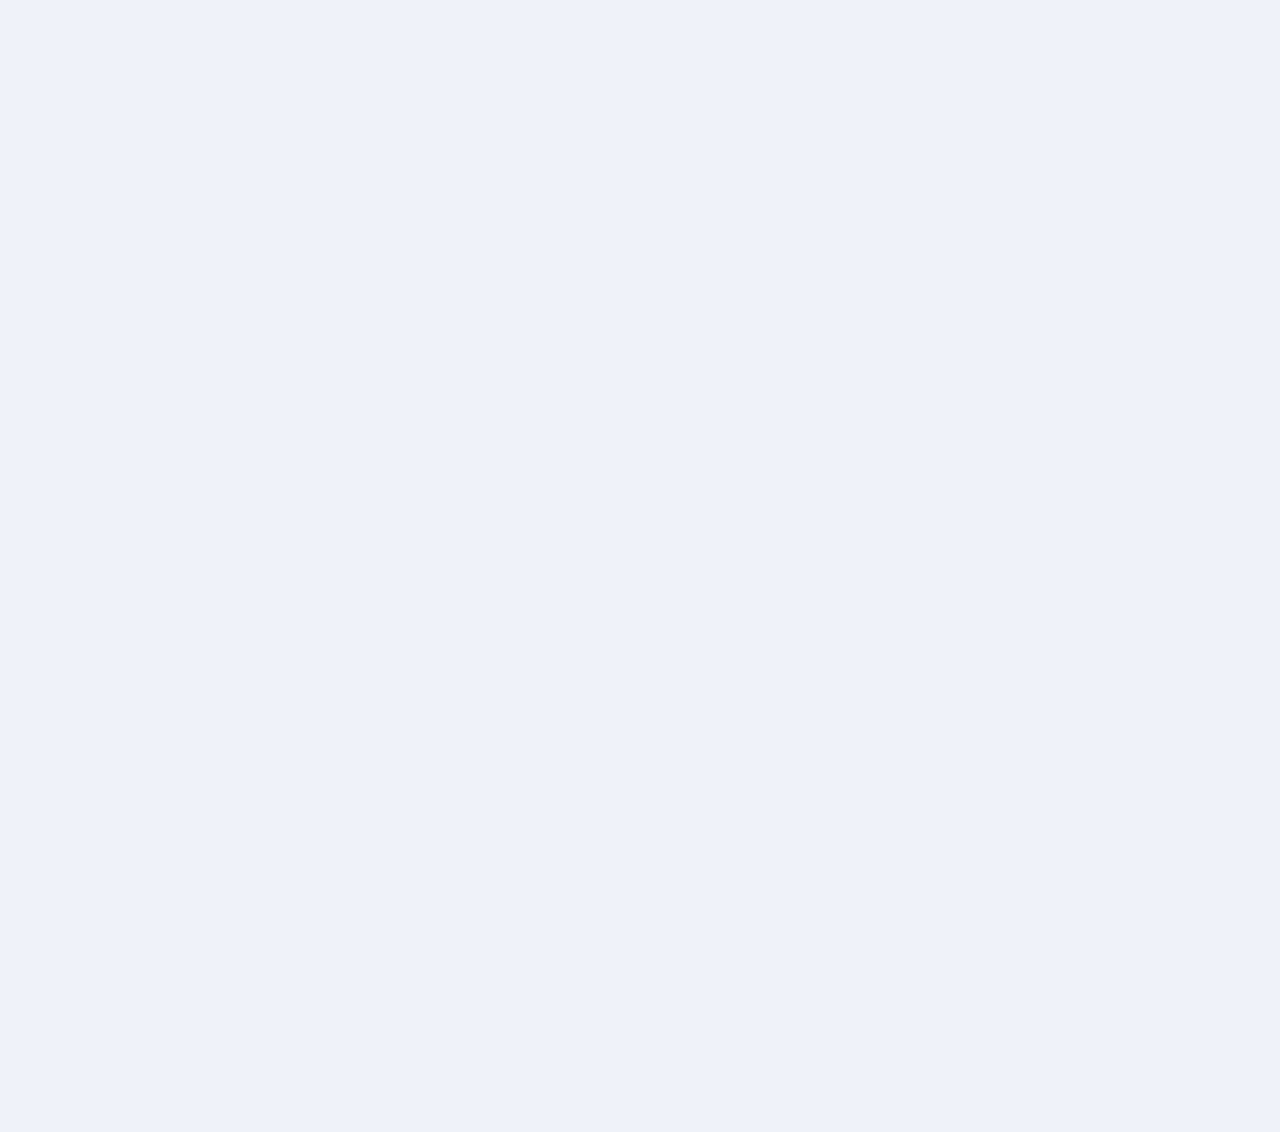
==== access/checkout.html @ b3e21b14 "Initial commit" ====
<!DOCTYPE html>
<html lang="pt-BR">
<head>
    <meta charset="UTF-8">
    <meta name="viewport" content="width=device-width, initial-scale=1.0">
    <title>Assinatura para Profissionais - Clube dos Parceiros</title>
    <script src="https://cdn.tailwindcss.com"></script>
    <link href="https://fonts.googleapis.com/css2?family=Inter:wght@300;400;500;600;700&display=swap" rel="stylesheet">
    <link rel="stylesheet" href="../assets/theme.css">
    <!-- Lucide Icons -->
    <script src="https://unpkg.com/lucide@latest"></script>
    <!-- AOS Animate on Scroll -->
    <link href="https://unpkg.com/aos@2.3.1/dist/aos.css" rel="stylesheet">
    <script src="https://unpkg.com/aos@2.3.1/dist/aos.js"></script>
    
    <style>
        body {
            font-family: 'Inter', sans-serif;
            scroll-behavior: smooth;
            overflow-x: hidden;
        }
        h1 { font-size: 32px !important; line-height: 1.2 !important; }
        h2, h3 { font-size: 22px !important; line-height: 1.25 !important; }
        p { font-size: 20px !important; line-height: 1.4 !important; }
        .bg-professional-blue {
            background-color: #1E3A8A;
        }
        .text-professional-blue {
            color: #1E3A8A;
        }
        .border-professional-blue {
            border-color: #1E3A8A;
        }
        .card-shadow {
            box-shadow: 0 10px 25px -5px rgba(0, 0, 0, 0.1), 0 8px 10px -6px rgba(0, 0, 0, 0.1);
        }
        /* Animação personalizada para o Check */
        .check-animate {
            transition: transform 0.3s ease;
        }
        .group:hover .check-animate {
            transform: scale(1.2);
        }
    </style>
</head>
<body class="bg-slate-50 text-gray-900">

    <!-- Seção de Hero / Assinatura -->
    <section class="py-16 px-4 sm:px-6 lg:px-8">
        <div class="max-w-4xl mx-auto text-center mb-12" data-aos="fade-up">
            <!-- Badge -->
            <span class="inline-block px-3 py-1 mb-4 text-xs font-bold tracking-widest text-professional-blue uppercase bg-blue-100 rounded-full">
                Disponível em todo Brasil
            </span>
            
            <!-- Título Principal -->
            <h1 class="text-3xl md:text-5xl font-extrabold text-gray-900 tracking-tight mb-4">
                Crie seu perfil profissional e <br class="hidden md:block"> comece a receber clientes
            </h1>
            
            <!-- Subtítulo -->
            <p class="text-lg text-gray-600 max-w-2xl mx-auto">
                Por apenas <span class="font-bold text-gray-900">R$5 por mês</span>, você cria seu perfil no Clube dos Parceiros e aparece para pessoas que estão procurando serviços de manutenção na sua região.
            </p>
        </div>

        <!-- Card de Plano Centralizado -->
        <div class="max-w-md mx-auto" data-aos="zoom-in" data-aos-delay="200">
            <div class="bg-white rounded-3xl p-8 border border-gray-100 card-shadow relative overflow-hidden transition-all duration-300 hover:shadow-2xl hover:-translate-y-2">
                <div class="text-center mb-8">
                    <h3 class="text-xl font-bold text-gray-900 mb-2">Plano Profissional</h3>
                    <div class="flex items-center justify-center gap-1">
                        <span class="text-2xl font-semibold text-gray-900">R$</span>
                        <span class="text-6xl font-black text-professional-blue">5</span>
                        <span class="text-gray-500 font-medium">/ mês</span>
                    </div>
                    <p class="mt-4 text-sm text-gray-500 font-medium">
                        Sem contrato • Cancele quando quiser
                    </p>
                </div>

                <!-- Benefícios -->
                <div class="space-y-4 mb-8">
                    <div class="flex items-start gap-3 text-gray-700 group cursor-default">
                        <i data-lucide="check-circle-2" class="w-5 h-5 text-green-500 mt-0.5 flex-shrink-0 check-animate"></i>
                        <span class="text-sm">Criar perfil profissional completo</span>
                    </div>
                    <div class="flex items-start gap-3 text-gray-700 group cursor-default">
                        <i data-lucide="check-circle-2" class="w-5 h-5 text-green-500 mt-0.5 flex-shrink-0 check-animate"></i>
                        <span class="text-sm">Aparecer nas buscas de clientes</span>
                    </div>
                    <div class="flex items-start gap-3 text-gray-700 group cursor-default">
                        <i data-lucide="check-circle-2" class="w-5 h-5 text-green-500 mt-0.5 flex-shrink-0 check-animate"></i>
                        <span class="text-sm">Receber pedidos de orçamento</span>
                    </div>
                    <div class="flex items-start gap-3 text-gray-700 group cursor-default">
                        <i data-lucide="check-circle-2" class="w-5 h-5 text-green-500 mt-0.5 flex-shrink-0 check-animate"></i>
                        <span class="text-sm">Mostrar telefone e WhatsApp</span>
                    </div>
                    <div class="flex items-start gap-3 text-gray-700 group cursor-default">
                        <i data-lucide="check-circle-2" class="w-5 h-5 text-green-500 mt-0.5 flex-shrink-0 check-animate"></i>
                        <span class="text-sm">Divulgar seus serviços no site</span>
                    </div>
                    <div class="flex items-start gap-3 text-gray-700 group cursor-default">
                        <i data-lucide="check-circle-2" class="w-5 h-5 text-green-500 mt-0.5 flex-shrink-0 check-animate"></i>
                        <span class="text-sm">Alcance clientes da sua região</span>
                    </div>
                </div>

                <!-- Botão CTA -->
                <div class="text-center">
                    <a href="subscribe.php" class="block w-full bg-professional-blue hover:bg-blue-800 text-white font-bold py-4 px-6 rounded-2xl transition-all transform hover:scale-[1.05] active:scale-95 shadow-lg shadow-blue-200">
                        Assinar e continuar
                    </a>
                    <a href="login.php?mode=login" class="mt-3 block w-full border-2 border-gray-200 hover:border-professional-blue text-gray-800 font-bold py-3 px-6 rounded-2xl transition-all hover:text-professional-blue bg-white">
                        Entrar (já paguei)
                    </a>
                    <p class="mt-4 text-xs text-gray-400">
                        Leva menos de 2 minutos para começar.
                    </p>
                </div>
            </div>
        </div>
    </section>

    <!-- Como Funciona (3 Passos) -->
    <section class="py-16 bg-white overflow-hidden">
        <div class="max-w-6xl mx-auto px-4 sm:px-6 lg:px-8">
            <h2 class="text-2xl md:text-3xl font-bold text-center text-gray-900 mb-12" data-aos="fade-up">Como funciona</h2>
            
            <div class="grid grid-cols-1 md:grid-cols-3 gap-8">
                <!-- Passo 1 -->
                <div class="text-center group" data-aos="fade-right" data-aos-delay="100">
                    <div class="w-20 h-20 bg-blue-50 text-professional-blue rounded-3xl flex items-center justify-center mx-auto mb-6 group-hover:bg-professional-blue group-hover:text-white transition-all duration-500 transform group-hover:rotate-6">
                        <i data-lucide="user-plus" class="w-10 h-10"></i>
                    </div>
                    <h4 class="font-bold text-lg mb-2 text-gray-900">Passo 1</h4>
                    <p class="text-gray-600">Crie seu perfil profissional</p>
                </div>
                <!-- Passo 2 -->
                <div class="text-center group" data-aos="fade-up" data-aos-delay="200">
                    <div class="w-20 h-20 bg-blue-50 text-professional-blue rounded-3xl flex items-center justify-center mx-auto mb-6 group-hover:bg-professional-blue group-hover:text-white transition-all duration-500 transform group-hover:-rotate-6">
                        <i data-lucide="map-pin" class="w-10 h-10"></i>
                    </div>
                    <h4 class="font-bold text-lg mb-2 text-gray-900">Passo 2</h4>
                    <p class="text-gray-600">Escolha seus serviços e região</p>
                </div>
                <!-- Passo 3 -->
                <div class="text-center group" data-aos="fade-left" data-aos-delay="300">
                    <div class="w-20 h-20 bg-blue-50 text-professional-blue rounded-3xl flex items-center justify-center mx-auto mb-6 group-hover:bg-professional-blue group-hover:text-white transition-all duration-500 transform group-hover:rotate-6">
                        <i data-lucide="message-square" class="w-10 h-10"></i>
                    </div>
                    <h4 class="font-bold text-lg mb-2 text-gray-900">Passo 3</h4>
                    <p class="text-gray-600">Comece a receber contatos de clientes</p>
                </div>
            </div>
        </div>
    </section>

    <!-- Prova Social -->
    <section class="py-16 bg-gray-50 overflow-hidden">
        <div class="max-w-4xl mx-auto px-4 text-center">
            <h2 class="text-2xl md:text-3xl font-bold text-gray-900 mb-4" data-aos="fade-up">Profissionais já estão se cadastrando</h2>
            <p class="text-gray-600 mb-10 leading-relaxed" data-aos="fade-up" data-aos-delay="100">
                Eletricistas, encanadores, técnicos de ar-condicionado e diversos especialistas já estão usando a plataforma para conseguir novos clientes.
            </p>
            
            <!-- Mock de Avatares -->
            <div class="flex justify-center -space-x-4" data-aos="zoom-in" data-aos-delay="200">
                <img class="w-14 h-14 rounded-full border-4 border-white object-cover shadow-sm transition-transform hover:scale-110 hover:z-10" src="https://images.unsplash.com/photo-1540569014015-19a7be504e3a?w=100&h=100&fit=crop" alt="Profissional 1">
                <img class="w-14 h-14 rounded-full border-4 border-white object-cover shadow-sm transition-transform hover:scale-110 hover:z-10" src="https://images.unsplash.com/photo-1544723795-3fb6469f5b39?w=100&h=100&fit=crop" alt="Profissional 2">
                <img class="w-14 h-14 rounded-full border-4 border-white object-cover shadow-sm transition-transform hover:scale-110 hover:z-10" src="https://images.unsplash.com/photo-1507003211169-0a1dd7228f2d?w=100&h=100&fit=crop" alt="Profissional 3">
                <div class="w-14 h-14 rounded-full border-4 border-white bg-blue-500 text-white flex items-center justify-center text-xs font-bold transition-transform hover:scale-110 hover:z-10 cursor-default">+150</div>
            </div>
        </div>
    </section>

    <!-- Rodapé da Seção -->
    <footer class="py-12 border-t border-gray-200" data-aos="fade-in">
        <div class="max-w-4xl mx-auto px-4 text-center">
            <p class="text-sm text-gray-500 italic">
                A assinatura serve apenas para manter seu perfil ativo e visível dentro da plataforma.
            </p>
        </div>
    </footer>

    <script>
        // Inicializa os ícones Lucide
        lucide.createIcons();

        // Inicializa as animações AOS
        AOS.init({
            duration: 800,
            once: true,
            offset: 100,
            easing: 'ease-out-cubic'
        });
    </script>
</body>
</html>
---- assets/theme.css ----
@import url('https://fonts.googleapis.com/css2?family=Inter:wght@100..900&display=swap');

/* Tema visual compartilhado entre as paginas principais */
:root {
    --flow-bg: #f0f4f8;
    --flow-surface: #ffffff;
    --flow-text: #0f172a;
    --flow-muted: #64748b;
    --flow-border: #d9e2ec;
    --flow-primary: #1e3a8a;
    --flow-primary-hover: #1e40af;
    --flow-primary-soft: #eff6ff;
}

body {
    font-family: 'Inter', sans-serif;
    background: var(--flow-bg);
    color: var(--flow-text);
}

.top-header {
    background: var(--flow-surface);
    border-bottom: 1px solid var(--flow-border);
}

.brand-icon {
    width: 44px;
    height: 44px;
    border-radius: 10px;
    background: var(--flow-primary);
    display: inline-flex;
    align-items: center;
    justify-content: center;
    overflow: hidden;
    box-shadow: 0 2px 8px rgba(30, 58, 138, 0.18);
}

.brand-icon img {
    width: 100%;
    height: 100%;
    object-fit: contain;
    padding: 6px;
}

.brand-title {
    color: var(--flow-primary);
    font-size: 1.05rem;
    font-weight: 800;
    line-height: 1.1;
    letter-spacing: -0.01em;
    white-space: nowrap;
}

.bg-navy {
    background-color: var(--flow-primary);
}

.bg-navy:hover {
    background-color: var(--flow-primary-hover);
}

.card-shadow {
    box-shadow: 0 4px 6px -1px rgba(15, 23, 42, 0.05), 0 2px 4px -1px rgba(15, 23, 42, 0.03);
}

.card-shadow:hover {
    box-shadow: 0 10px 24px rgba(15, 23, 42, 0.08), 0 4px 10px rgba(15, 23, 42, 0.05);
}

.pro-card {
    background: var(--flow-surface);
    border-radius: 1rem;
    border: 1px solid #e2e8f0;
    box-shadow: 0 4px 6px -1px rgba(0, 0, 0, 0.05);
}
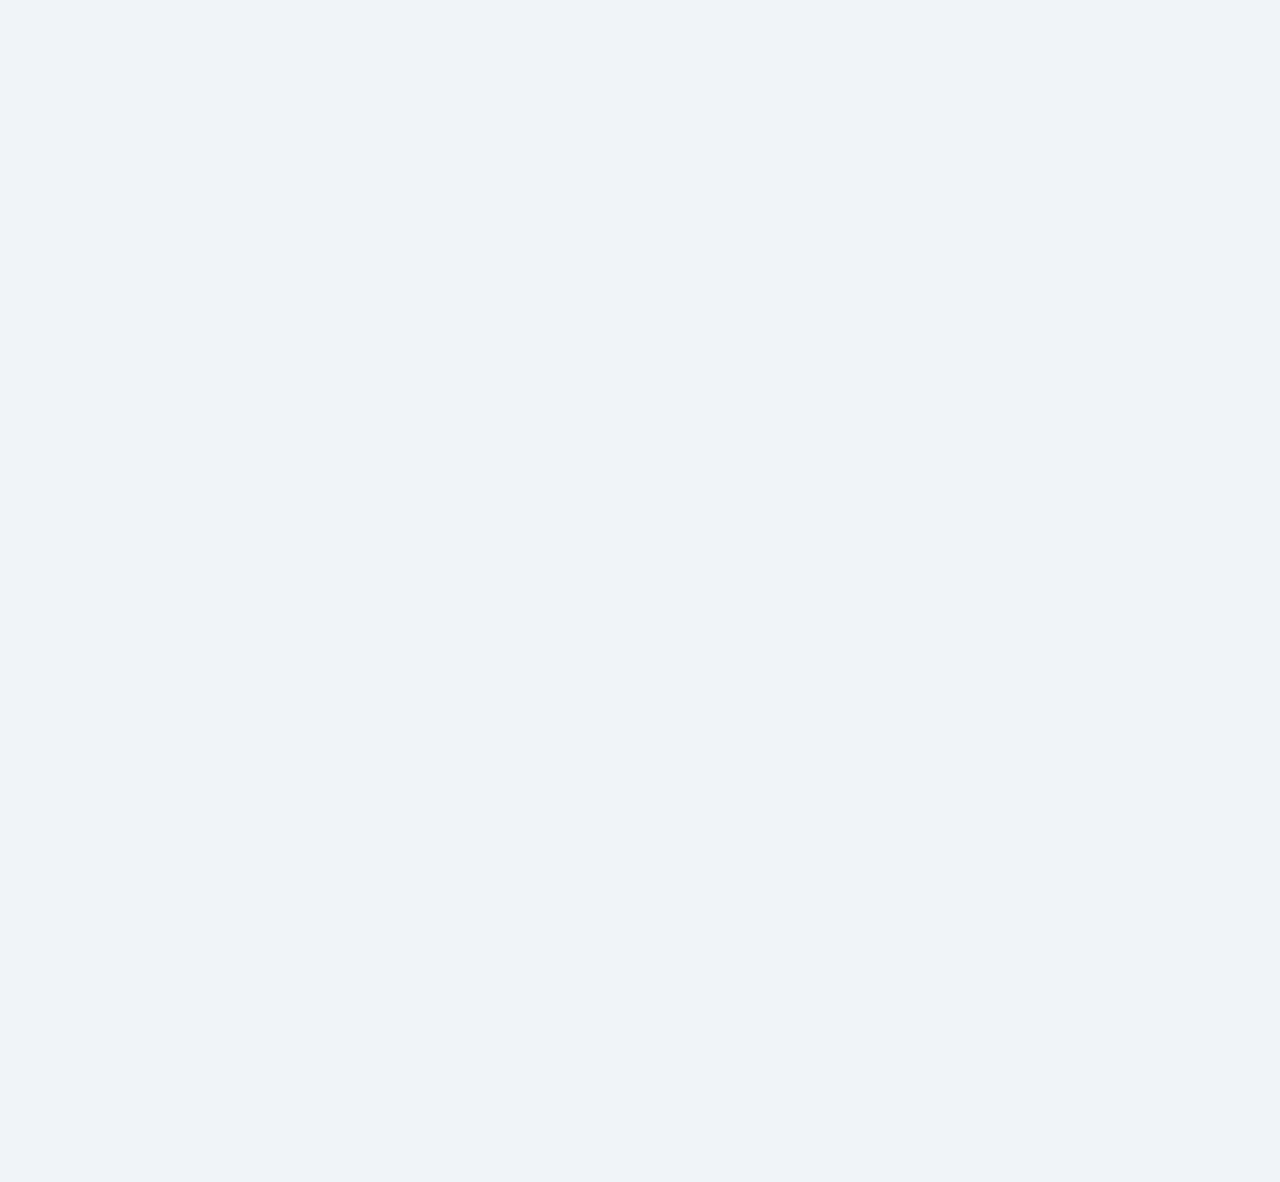
==== commit d732bdcf: "Restore access pages and Stripe endpoints" ====
--- a/access/checkout.html
+++ b/access/checkout.html
@@ -77,6 +77,9 @@
                     <p class="mt-4 text-sm text-gray-500 font-medium">
                         Sem contrato • Cancele quando quiser
                     </p>
+                    <p class="mt-2 text-xs text-gray-500">
+                        <a class="underline" href="login.php?mode=login&next=%2Faccess%2Fcheckout.html">Fazer login</a> para continuar.
+                    </p>
                 </div>
 
                 <!-- Benefícios -->
@@ -109,12 +112,9 @@
 
                 <!-- Botão CTA -->
                 <div class="text-center">
-                    <a href="subscribe.php" class="block w-full bg-professional-blue hover:bg-blue-800 text-white font-bold py-4 px-6 rounded-2xl transition-all transform hover:scale-[1.05] active:scale-95 shadow-lg shadow-blue-200">
-                        Assinar e continuar
-                    </a>
-                    <a href="login.php?mode=login" class="mt-3 block w-full border-2 border-gray-200 hover:border-professional-blue text-gray-800 font-bold py-3 px-6 rounded-2xl transition-all hover:text-professional-blue bg-white">
-                        Entrar (já paguei)
-                    </a>
+                    <button id="startCheckoutBtn" class="block w-full bg-professional-blue hover:bg-blue-800 text-white font-bold py-4 px-6 rounded-2xl transition-all transform hover:scale-[1.05] active:scale-95 shadow-lg shadow-blue-200">
+                        Assinar agora
+                    </button>
                     <p class="mt-4 text-xs text-gray-400">
                         Leva menos de 2 minutos para começar.
                     </p>
@@ -187,6 +187,38 @@
     <script>
         // Inicializa os ícones Lucide
         lucide.createIcons();
+
+        async function startCheckout() {
+            const btn = document.getElementById('startCheckoutBtn');
+            if (btn) {
+                btn.disabled = true;
+                btn.textContent = 'Abrindo checkout...';
+            }
+
+            try {
+                const res = await fetch('create_checkout_session.php', { method: 'POST' });
+                const data = await res.json().catch(() => ({}));
+                if (!res.ok || !data.ok || !data.url) {
+                    throw new Error(data.message || 'Não foi possível iniciar o checkout.');
+                }
+                window.location.href = data.url;
+            } catch (e) {
+                alert(e.message || 'Erro ao iniciar checkout.');
+            } finally {
+                if (btn) {
+                    btn.disabled = false;
+                    btn.textContent = 'Assinar agora';
+                }
+            }
+        }
+
+        const startBtn = document.getElementById('startCheckoutBtn');
+        if (startBtn) {
+            startBtn.addEventListener('click', (ev) => {
+                ev.preventDefault();
+                startCheckout();
+            });
+        }
 
         // Inicializa as animações AOS
         AOS.init({
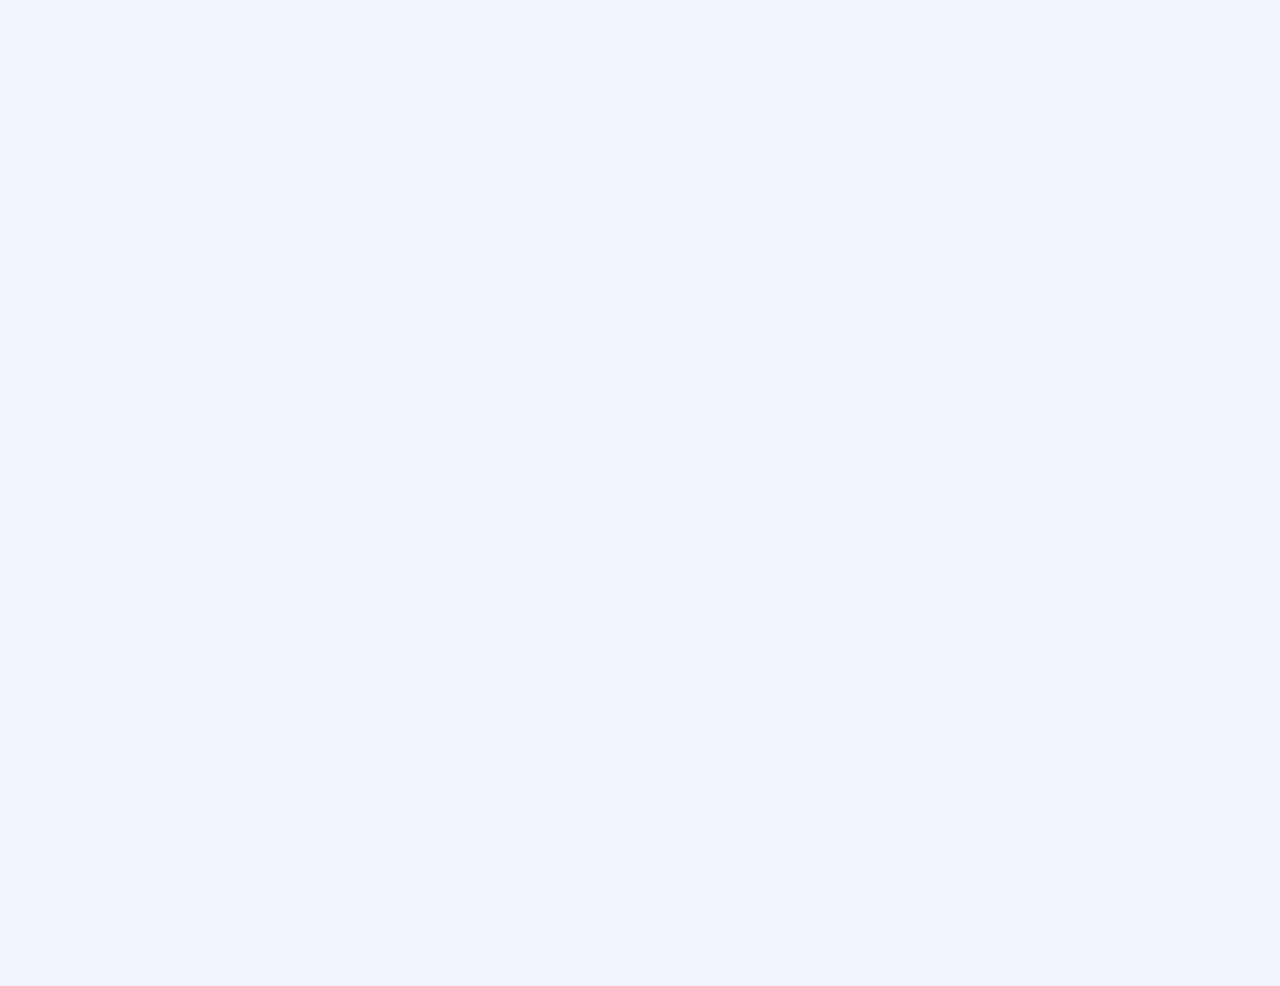
==== commit 98c3839b: "Fix checkout auth/admin + branding + responsiveness" ====
--- a/access/checkout.html
+++ b/access/checkout.html
@@ -19,9 +19,7 @@
             scroll-behavior: smooth;
             overflow-x: hidden;
         }
-        h1 { font-size: 32px !important; line-height: 1.2 !important; }
-        h2, h3 { font-size: 22px !important; line-height: 1.25 !important; }
-        p { font-size: 20px !important; line-height: 1.4 !important; }
+        /* Mantém o Tailwind no controle dos tamanhos responsivos */
         .bg-professional-blue {
             background-color: #1E3A8A;
         }
@@ -46,7 +44,7 @@
 <body class="bg-slate-50 text-gray-900">
 
     <!-- Seção de Hero / Assinatura -->
-    <section class="py-16 px-4 sm:px-6 lg:px-8">
+    <section class="py-12 sm:py-16 px-4 sm:px-6 lg:px-8">
         <div class="max-w-4xl mx-auto text-center mb-12" data-aos="fade-up">
             <!-- Badge -->
             <span class="inline-block px-3 py-1 mb-4 text-xs font-bold tracking-widest text-professional-blue uppercase bg-blue-100 rounded-full">
@@ -66,12 +64,12 @@
 
         <!-- Card de Plano Centralizado -->
         <div class="max-w-md mx-auto" data-aos="zoom-in" data-aos-delay="200">
-            <div class="bg-white rounded-3xl p-8 border border-gray-100 card-shadow relative overflow-hidden transition-all duration-300 hover:shadow-2xl hover:-translate-y-2">
+            <div class="bg-white rounded-3xl p-6 sm:p-8 border border-gray-100 card-shadow relative overflow-hidden transition-all duration-300 hover:shadow-2xl hover:-translate-y-2">
                 <div class="text-center mb-8">
                     <h3 class="text-xl font-bold text-gray-900 mb-2">Plano Profissional</h3>
                     <div class="flex items-center justify-center gap-1">
                         <span class="text-2xl font-semibold text-gray-900">R$</span>
-                        <span class="text-6xl font-black text-professional-blue">5</span>
+                        <span class="text-5xl sm:text-6xl font-black text-professional-blue">5</span>
                         <span class="text-gray-500 font-medium">/ mês</span>
                     </div>
                     <p class="mt-4 text-sm text-gray-500 font-medium">
@@ -124,31 +122,31 @@
     </section>
 
     <!-- Como Funciona (3 Passos) -->
-    <section class="py-16 bg-white overflow-hidden">
+    <section class="py-12 sm:py-16 bg-white overflow-hidden">
         <div class="max-w-6xl mx-auto px-4 sm:px-6 lg:px-8">
             <h2 class="text-2xl md:text-3xl font-bold text-center text-gray-900 mb-12" data-aos="fade-up">Como funciona</h2>
             
             <div class="grid grid-cols-1 md:grid-cols-3 gap-8">
                 <!-- Passo 1 -->
                 <div class="text-center group" data-aos="fade-right" data-aos-delay="100">
-                    <div class="w-20 h-20 bg-blue-50 text-professional-blue rounded-3xl flex items-center justify-center mx-auto mb-6 group-hover:bg-professional-blue group-hover:text-white transition-all duration-500 transform group-hover:rotate-6">
-                        <i data-lucide="user-plus" class="w-10 h-10"></i>
+                    <div class="w-16 h-16 sm:w-20 sm:h-20 bg-blue-50 text-professional-blue rounded-3xl flex items-center justify-center mx-auto mb-6 group-hover:bg-professional-blue group-hover:text-white transition-all duration-500 transform group-hover:rotate-6">
+                        <i data-lucide="user-plus" class="w-8 h-8 sm:w-10 sm:h-10"></i>
                     </div>
                     <h4 class="font-bold text-lg mb-2 text-gray-900">Passo 1</h4>
                     <p class="text-gray-600">Crie seu perfil profissional</p>
                 </div>
                 <!-- Passo 2 -->
                 <div class="text-center group" data-aos="fade-up" data-aos-delay="200">
-                    <div class="w-20 h-20 bg-blue-50 text-professional-blue rounded-3xl flex items-center justify-center mx-auto mb-6 group-hover:bg-professional-blue group-hover:text-white transition-all duration-500 transform group-hover:-rotate-6">
-                        <i data-lucide="map-pin" class="w-10 h-10"></i>
+                    <div class="w-16 h-16 sm:w-20 sm:h-20 bg-blue-50 text-professional-blue rounded-3xl flex items-center justify-center mx-auto mb-6 group-hover:bg-professional-blue group-hover:text-white transition-all duration-500 transform group-hover:-rotate-6">
+                        <i data-lucide="map-pin" class="w-8 h-8 sm:w-10 sm:h-10"></i>
                     </div>
                     <h4 class="font-bold text-lg mb-2 text-gray-900">Passo 2</h4>
                     <p class="text-gray-600">Escolha seus serviços e região</p>
                 </div>
                 <!-- Passo 3 -->
                 <div class="text-center group" data-aos="fade-left" data-aos-delay="300">
-                    <div class="w-20 h-20 bg-blue-50 text-professional-blue rounded-3xl flex items-center justify-center mx-auto mb-6 group-hover:bg-professional-blue group-hover:text-white transition-all duration-500 transform group-hover:rotate-6">
-                        <i data-lucide="message-square" class="w-10 h-10"></i>
+                    <div class="w-16 h-16 sm:w-20 sm:h-20 bg-blue-50 text-professional-blue rounded-3xl flex items-center justify-center mx-auto mb-6 group-hover:bg-professional-blue group-hover:text-white transition-all duration-500 transform group-hover:rotate-6">
+                        <i data-lucide="message-square" class="w-8 h-8 sm:w-10 sm:h-10"></i>
                     </div>
                     <h4 class="font-bold text-lg mb-2 text-gray-900">Passo 3</h4>
                     <p class="text-gray-600">Comece a receber contatos de clientes</p>
@@ -158,7 +156,7 @@
     </section>
 
     <!-- Prova Social -->
-    <section class="py-16 bg-gray-50 overflow-hidden">
+    <section class="py-12 sm:py-16 bg-gray-50 overflow-hidden">
         <div class="max-w-4xl mx-auto px-4 text-center">
             <h2 class="text-2xl md:text-3xl font-bold text-gray-900 mb-4" data-aos="fade-up">Profissionais já estão se cadastrando</h2>
             <p class="text-gray-600 mb-10 leading-relaxed" data-aos="fade-up" data-aos-delay="100">
@@ -197,6 +195,10 @@
 
             try {
                 const res = await fetch('create_checkout_session.php', { method: 'POST' });
+                if (res.status === 401) {
+                    window.location.href = 'login.php?mode=login&next=%2Faccess%2Fcheckout.html';
+                    return;
+                }
                 const data = await res.json().catch(() => ({}));
                 if (!res.ok || !data.ok || !data.url) {
                     throw new Error(data.message || 'Não foi possível iniciar o checkout.');
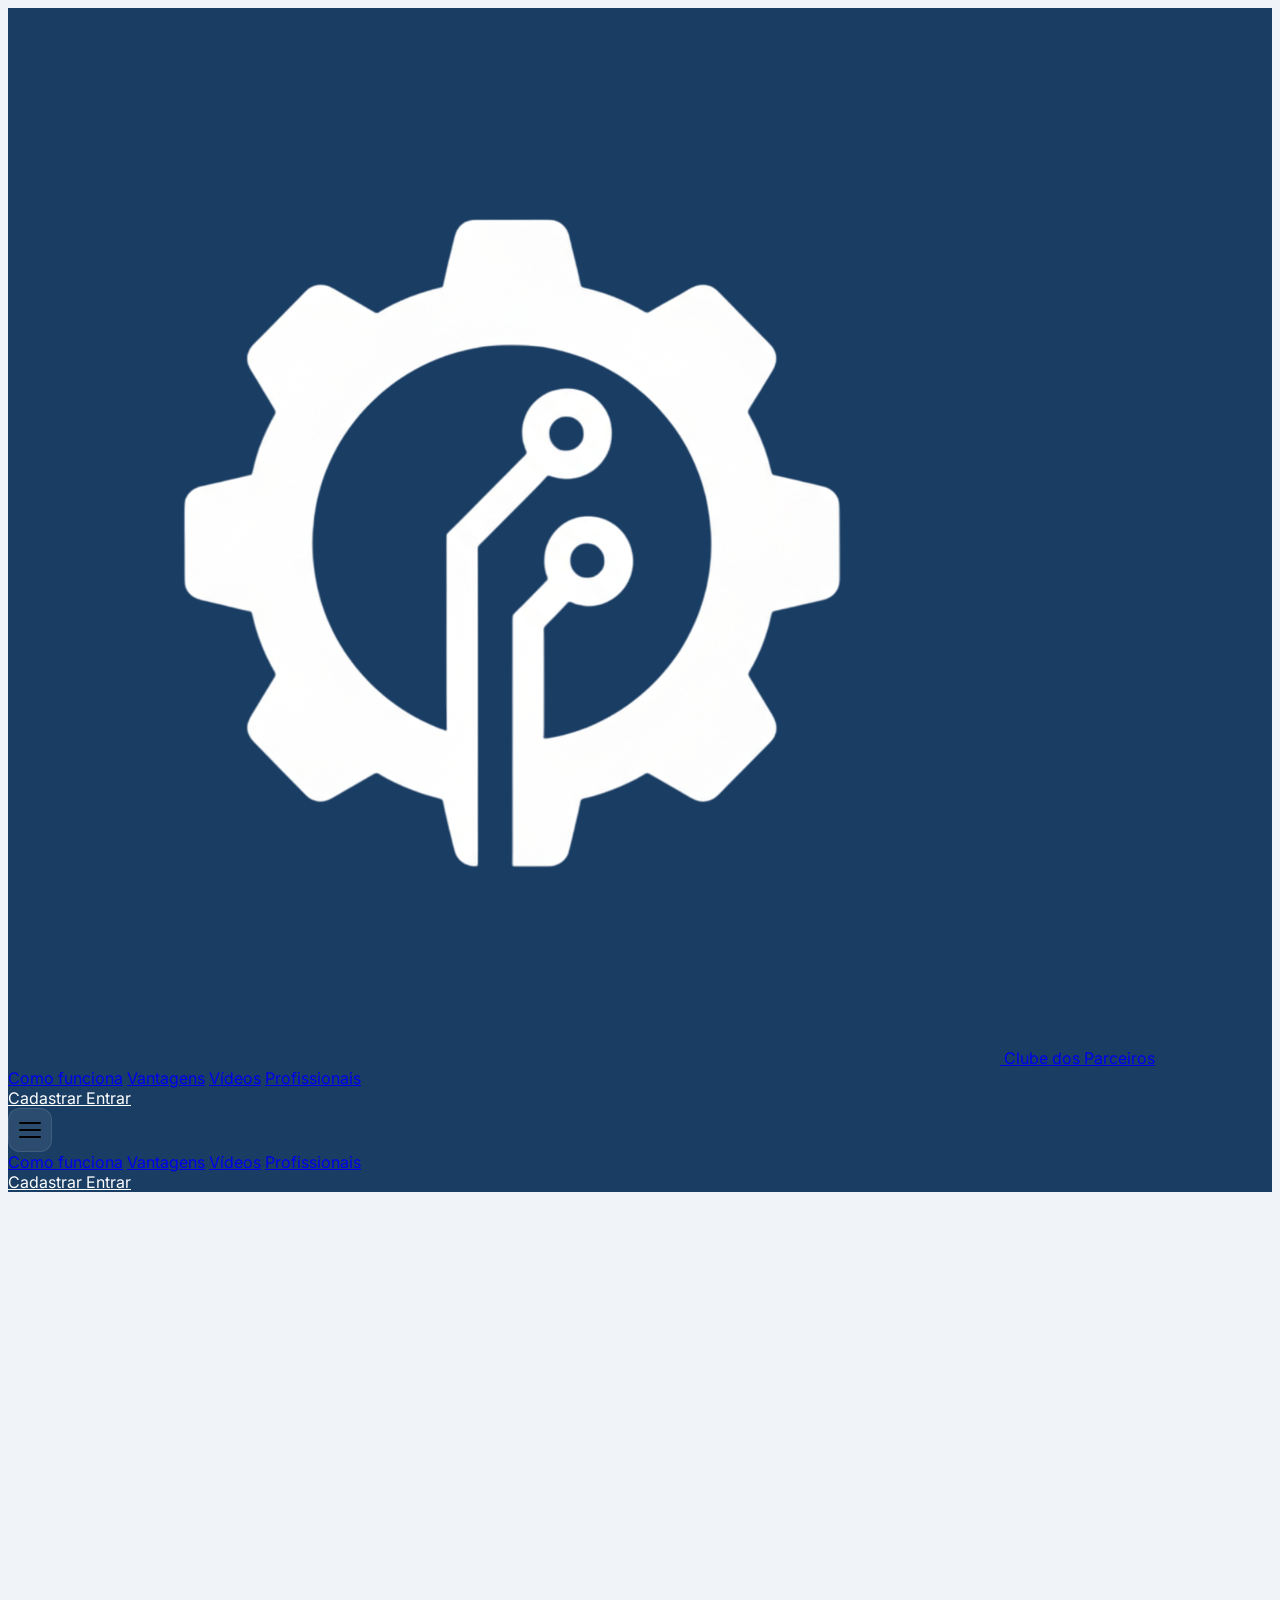
==== commit bb18bbab: "Atualiza projeto local" ====
--- a/access/checkout.html
+++ b/access/checkout.html
@@ -3,10 +3,30 @@
 <head>
     <meta charset="UTF-8">
     <meta name="viewport" content="width=device-width, initial-scale=1.0">
+    <meta name="description" content="Assine o plano profissional do Clube dos Parceiros para criar seu perfil e receber pedidos de orçamento na sua região. Cancelamento a qualquer momento.">
+    <link rel="canonical" href="https://clubedosparceiros.cloud/access/checkout.html">
+    <meta name="robots" content="index,follow,max-image-preview:large,max-snippet:-1,max-video-preview:-1">
+
+    <meta property="og:site_name" content="Clube dos Parceiros">
+    <meta property="og:type" content="website">
+    <meta property="og:title" content="Assinatura para Profissionais - Clube dos Parceiros">
+    <meta property="og:description" content="Crie seu perfil profissional e comece a receber clientes.">
+    <meta property="og:url" content="https://clubedosparceiros.cloud/access/checkout.html">
+    <meta property="og:image" content="https://clubedosparceiros.cloud/img/logo.png">
+    <meta property="og:image:alt" content="Logo do Clube dos Parceiros">
+
+    <meta name="twitter:card" content="summary_large_image">
+    <meta name="twitter:title" content="Assinatura para Profissionais - Clube dos Parceiros">
+    <meta name="twitter:description" content="Crie seu perfil profissional e comece a receber clientes.">
+    <meta name="twitter:image" content="https://clubedosparceiros.cloud/img/logo.png">
+
+    <meta name="theme-color" content="#1A3D63">
     <title>Assinatura para Profissionais - Clube dos Parceiros</title>
     <script src="https://cdn.tailwindcss.com"></script>
+    <link rel="icon" href="/img/logomenor.png" type="image/png">
     <link href="https://fonts.googleapis.com/css2?family=Inter:wght@300;400;500;600;700&display=swap" rel="stylesheet">
-    <link rel="stylesheet" href="../assets/theme.css">
+    <link href="https://fonts.googleapis.com/css2?family=Archivo+Black&display=swap" rel="stylesheet">
+    <link rel="stylesheet" href="../assets/theme.css?v=20260513">
     <!-- Lucide Icons -->
     <script src="https://unpkg.com/lucide@latest"></script>
     <!-- AOS Animate on Scroll -->
@@ -21,13 +41,13 @@
         }
         /* Mantém o Tailwind no controle dos tamanhos responsivos */
         .bg-professional-blue {
-            background-color: #1E3A8A;
+            background-color: var(--flow-primary);
         }
         .text-professional-blue {
-            color: #1E3A8A;
+            color: var(--flow-primary);
         }
         .border-professional-blue {
-            border-color: #1E3A8A;
+            border-color: var(--flow-primary);
         }
         .card-shadow {
             box-shadow: 0 10px 25px -5px rgba(0, 0, 0, 0.1), 0 8px 10px -6px rgba(0, 0, 0, 0.1);
@@ -39,12 +59,65 @@
         .group:hover .check-animate {
             transform: scale(1.2);
         }
+
+        /* Barra do topo (nav) com azul mais escuro */
+        /* Cores e tipografia padronizadas via ../assets/theme.css */
     </style>
 </head>
 <body class="bg-slate-50 text-gray-900">
 
+    <nav class="fixed top-0 w-full z-50 bg-blue-900/95 text-white backdrop-blur-md border-b border-blue-800/60">
+        <div class="container mx-auto px-4 sm:px-6 py-3.5 flex items-center justify-between gap-3">
+            <a href="../index.html" class="shrink-0 flex items-center gap-3 text-white font-black text-base sm:text-xl min-w-0">
+                <img src="../img/logomenor.png" alt="Logo Clube dos Parceiros" class="h-14 sm:h-16 w-auto object-contain">
+                <span class="truncate text-sm sm:text-xl max-w-[170px] sm:max-w-none">Clube dos Parceiros</span>
+            </a>
+
+            <div class="hidden md:flex flex-1 items-center justify-center gap-6 lg:gap-8 text-sm font-medium text-white/85">
+                <a href="../index.html#como-funciona" class="hover:text-white transition-colors">Como funciona</a>
+                <a href="../index.html#vantagens" class="hover:text-white transition-colors">Vantagens</a>
+                <a href="../index.html#videos" class="hover:text-white transition-colors">Vídeos</a>
+                <a href="painel.php" class="hover:text-white transition-colors">Profissionais</a>
+            </div>
+
+            <div class="hidden md:flex shrink-0 flex-wrap items-center justify-end gap-2 sm:gap-3">
+                <a href="checkout.html" class="flow-btn px-3 py-1.5 sm:px-4 sm:py-2 rounded-lg font-semibold transition-all duration-300 transform hover:-translate-y-1 shadow-md flex items-center justify-center gap-2 border-2 text-xs sm:text-sm whitespace-nowrap">
+                    Cadastrar
+                </a>
+                <a href="login.php?mode=login&next=%2Faccess%2Fcheckout.html" class="flow-btn px-3 py-1.5 sm:px-4 sm:py-2 rounded-lg font-semibold transition-all duration-300 transform hover:-translate-y-1 shadow-md flex items-center justify-center gap-2 border-2 text-xs sm:text-sm whitespace-nowrap">
+                    Entrar
+                </a>
+            </div>
+
+            <button id="nav-toggle" type="button" class="hamburger md:hidden text-white/90 hover:text-white transition" aria-label="Abrir menu" aria-controls="mobile-menu" aria-expanded="false">
+                <span class="hamburger-lines" aria-hidden="true">
+                    <span></span>
+                    <span></span>
+                    <span></span>
+                </span>
+            </button>
+        </div>
+
+        <div id="mobile-menu" class="md:hidden hidden px-4 sm:px-6 pb-4 pt-2 bg-blue-900 border-t border-blue-800/60">
+            <div class="flex flex-col gap-1 text-sm font-semibold">
+                <a href="../index.html#como-funciona" class="px-3 py-2 rounded-lg hover:bg-white/10 transition">Como funciona</a>
+                <a href="../index.html#vantagens" class="px-3 py-2 rounded-lg hover:bg-white/10 transition">Vantagens</a>
+                <a href="../index.html#videos" class="px-3 py-2 rounded-lg hover:bg-white/10 transition">Vídeos</a>
+                <a href="painel.php" class="px-3 py-2 rounded-lg hover:bg-white/10 transition">Profissionais</a>
+            </div>
+            <div class="mt-3 grid grid-cols-2 gap-2">
+                <a href="checkout.html" class="flow-btn px-3 py-2 rounded-lg font-bold border-2 transition text-center">
+                    Cadastrar
+                </a>
+                <a href="login.php?mode=login&next=%2Faccess%2Fcheckout.html" class="flow-btn px-3 py-2 rounded-lg font-bold border-2 transition text-center">
+                    Entrar
+                </a>
+            </div>
+        </div>
+    </nav>
+
     <!-- Seção de Hero / Assinatura -->
-    <section class="py-12 sm:py-16 px-4 sm:px-6 lg:px-8">
+    <section class="pt-28 pb-12 sm:pt-32 sm:pb-16 px-4 sm:px-6 lg:px-8">
         <div class="max-w-4xl mx-auto text-center mb-12" data-aos="fade-up">
             <!-- Badge -->
             <span class="inline-block px-3 py-1 mb-4 text-xs font-bold tracking-widest text-professional-blue uppercase bg-blue-100 rounded-full">
@@ -110,7 +183,7 @@
 
                 <!-- Botão CTA -->
                 <div class="text-center">
-                    <button id="startCheckoutBtn" class="block w-full bg-professional-blue hover:bg-blue-800 text-white font-bold py-4 px-6 rounded-2xl transition-all transform hover:scale-[1.05] active:scale-95 shadow-lg shadow-blue-200">
+                    <button id="startCheckoutBtn" class="flow-btn block w-full border-2 font-bold py-4 px-6 rounded-2xl transition-all transform hover:scale-[1.05] active:scale-95 shadow-lg shadow-blue-200">
                         Assinar agora
                     </button>
                     <p class="mt-4 text-xs text-gray-400">
@@ -195,10 +268,6 @@
 
             try {
                 const res = await fetch('create_checkout_session.php', { method: 'POST' });
-                if (res.status === 401) {
-                    window.location.href = 'login.php?mode=login&next=%2Faccess%2Fcheckout.html';
-                    return;
-                }
                 const data = await res.json().catch(() => ({}));
                 if (!res.ok || !data.ok || !data.url) {
                     throw new Error(data.message || 'Não foi possível iniciar o checkout.');
@@ -222,6 +291,41 @@
             });
         }
 
+        (function initMobileNav() {
+            const toggle = document.getElementById('nav-toggle');
+            const menu = document.getElementById('mobile-menu');
+            if (!toggle || !menu) return;
+
+            const closeMenu = () => {
+                menu.classList.add('hidden');
+                toggle.setAttribute('aria-expanded', 'false');
+                toggle.classList.remove('is-open');
+            };
+
+            toggle.addEventListener('click', () => {
+                const isOpen = !menu.classList.contains('hidden');
+                if (isOpen) closeMenu();
+                else {
+                    menu.classList.remove('hidden');
+                    toggle.setAttribute('aria-expanded', 'true');
+                    toggle.classList.add('is-open');
+                }
+            });
+
+            menu.addEventListener('click', (event) => {
+                const target = event.target;
+                if (target && target.closest && target.closest('a')) closeMenu();
+            });
+
+            window.addEventListener('keydown', (event) => {
+                if (event.key === 'Escape') closeMenu();
+            });
+
+            window.addEventListener('resize', () => {
+                if (window.matchMedia('(min-width: 768px)').matches) closeMenu();
+            });
+        })();
+
         // Inicializa as animações AOS
         AOS.init({
             duration: 800,
--- a/assets/theme.css
+++ b/assets/theme.css
@@ -1,4 +1,4 @@
-@import url('https://fonts.googleapis.com/css2?family=Inter:wght@100..900&display=swap');
+@import url('https://fonts.googleapis.com/css2?family=Inter:wght@100..900&family=Archivo+Black&display=swap');
 
 /* Tema visual compartilhado entre as paginas principais */
 :root {
@@ -7,15 +7,159 @@
     --flow-text: #0f172a;
     --flow-muted: #64748b;
     --flow-border: #d9e2ec;
-    --flow-primary: #1e3a8a;
-    --flow-primary-hover: #1e40af;
+    --flow-primary: #1A3D63;
+    --flow-primary-hover: #163454;
     --flow-primary-soft: #eff6ff;
+    --flow-font-body: 'Inter', system-ui, -apple-system, 'Segoe UI', Roboto, Arial, sans-serif;
+    --flow-font-display: 'Archivo Black', 'Inter', system-ui, -apple-system, 'Segoe UI', Roboto, Arial, sans-serif;
 }
 
 body {
-    font-family: 'Inter', sans-serif;
+    font-family: var(--flow-font-body);
     background: var(--flow-bg);
     color: var(--flow-text);
+}
+
+.archivo-black-regular {
+    font-family: "Archivo Black", sans-serif;
+    font-weight: 400;
+    font-style: normal;
+}
+
+h1,
+h2,
+h3,
+h4,
+h5,
+h6,
+.brand-title,
+.flow-display,
+.flow-heading {
+    font-family: var(--flow-font-display);
+    font-weight: 400;
+}
+
+.flow-heading {
+    font-weight: 400 !important;
+    letter-spacing: -0.015em;
+}
+
+.hamburger {
+    width: 44px;
+    height: 44px;
+    display: inline-flex;
+    align-items: center;
+    justify-content: center;
+    border-radius: 12px;
+    background: rgba(255, 255, 255, 0.08);
+    border: 1px solid rgba(255, 255, 255, 0.10);
+    transition: background .18s ease, transform .18s ease;
+}
+
+.hamburger:hover {
+    background: rgba(255, 255, 255, 0.12);
+}
+
+.hamburger-lines {
+    width: 22px;
+    height: 16px;
+    position: relative;
+    display: block;
+}
+
+.hamburger-lines span {
+    position: absolute;
+    left: 0;
+    width: 100%;
+    height: 2px;
+    background: currentColor;
+    border-radius: 2px;
+    transition: transform .22s ease, top .22s ease, opacity .18s ease;
+}
+
+.hamburger-lines span:nth-child(1) { top: 0; }
+.hamburger-lines span:nth-child(2) { top: 7px; }
+.hamburger-lines span:nth-child(3) { top: 14px; }
+
+.hamburger.is-open .hamburger-lines span:nth-child(1) { top: 7px; transform: rotate(45deg); }
+.hamburger.is-open .hamburger-lines span:nth-child(2) { opacity: 0; }
+.hamburger.is-open .hamburger-lines span:nth-child(3) { top: 7px; transform: rotate(-45deg); }
+
+/* Unifica tons "azul" do Tailwind (CDN) para uma única cor */
+.bg-blue-900,
+.bg-blue-700,
+.bg-blue-600,
+.bg-blue-500 {
+    background-color: var(--flow-primary) !important;
+}
+
+.bg-blue-900\/95 {
+    background-color: var(--flow-primary) !important;
+}
+
+.hover\:bg-blue-800:hover,
+.hover\:bg-blue-700:hover,
+.hover\:bg-blue-600:hover {
+    background-color: var(--flow-primary-hover) !important;
+}
+
+.text-blue-900,
+.text-blue-800,
+.text-blue-700,
+.hover\:text-blue-600:hover {
+    color: var(--flow-primary) !important;
+}
+
+.border-blue-900,
+.border-blue-600,
+.border-blue-800\/60 {
+    border-color: var(--flow-primary) !important;
+}
+
+/* Garante 1 cor no menu mobile (evita variação por /opacidade do Tailwind) */
+#mobile-menu {
+    background-color: var(--flow-primary) !important;
+    border-color: var(--flow-primary) !important;
+}
+
+.text-brand-light {
+    color: color-mix(in srgb, var(--flow-primary) 70%, white) !important;
+}
+
+.flow-btn {
+    background-color: var(--flow-primary) !important;
+    border-color: var(--flow-primary) !important;
+    color: #ffffff !important;
+    transition: background-color .18s ease, border-color .18s ease, color .18s ease, transform .18s ease;
+}
+
+.flow-btn:hover {
+    background-color: var(--flow-primary-hover) !important;
+    border-color: var(--flow-primary-hover) !important;
+}
+
+.flow-btn:active {
+    background-color: var(--flow-primary-hover) !important;
+    border-color: var(--flow-primary-hover) !important;
+}
+
+.flow-btn.flow-btn-light {
+    background-color: #ffffff !important;
+    border-color: #ffffff !important;
+    color: var(--flow-primary) !important;
+}
+
+.flow-btn.flow-btn-light:hover {
+    background-color: #f8fafc !important;
+    border-color: #f8fafc !important;
+    color: var(--flow-primary) !important;
+}
+
+.flow-btn:disabled,
+.flow-btn[aria-disabled="true"] {
+    opacity: 0.65;
+    cursor: not-allowed;
+    transform: none !important;
 }
 
 .top-header {
@@ -32,7 +176,7 @@
     align-items: center;
     justify-content: center;
     overflow: hidden;
-    box-shadow: 0 2px 8px rgba(30, 58, 138, 0.18);
+    box-shadow: 0 2px 8px rgba(10, 25, 49, 0.18);
 }
 
 .brand-icon img {
@@ -45,7 +189,7 @@
 .brand-title {
     color: var(--flow-primary);
     font-size: 1.05rem;
-    font-weight: 800;
+    font-weight: 400;
     line-height: 1.1;
     letter-spacing: -0.01em;
     white-space: nowrap;
